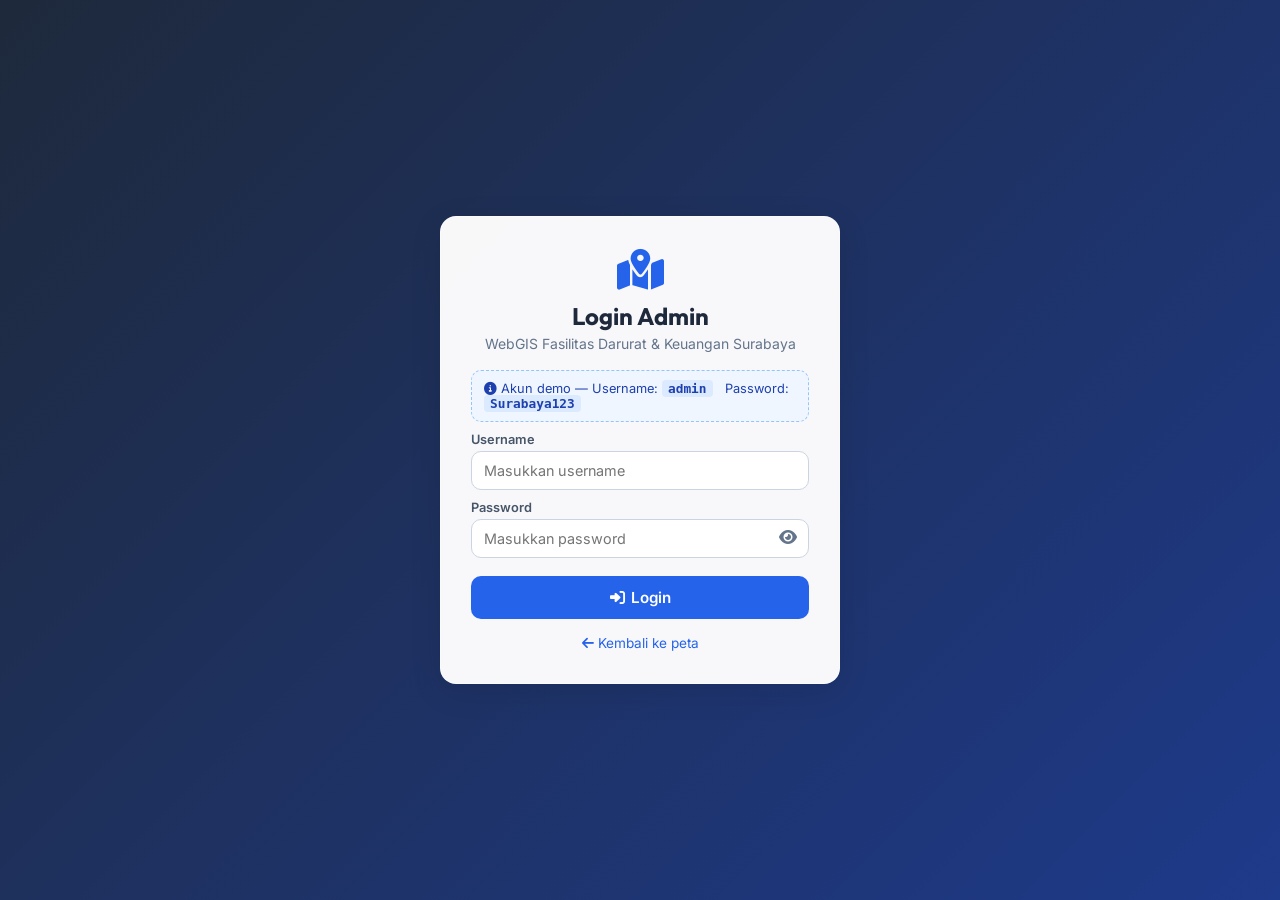
==== login.html @ 9ad2768a "Perbaikan WebGIS Surabaya dan tambah fitur login, pencarian, tambah fasilitas" ====
<!DOCTYPE html>
<html lang="id">
<head>
    <meta charset="UTF-8">
    <meta name="viewport" content="width=device-width, initial-scale=1.0">
    <title>Login Admin - WebGIS Surabaya</title>

    <link href="https://fonts.googleapis.com/css2?family=Outfit:wght@300;400;600;700&family=Inter:wght@300;400;500;600&display=swap" rel="stylesheet">
    <link rel="stylesheet" href="https://cdnjs.cloudflare.com/ajax/libs/font-awesome/6.4.0/css/all.min.css">
    <link rel="stylesheet" href="css/style.css">
    <style>
        body {
            overflow: auto;
            display: flex;
            align-items: center;
            justify-content: center;
            min-height: 100vh;
            padding: 20px;
            background: linear-gradient(135deg, #1e293b 0%, #1e3a8a 100%);
        }
        .login-card {
            width: 100%;
            max-width: 400px;
            padding: 32px 30px;
            background: rgba(255, 255, 255, 0.97);
        }
        .login-header {
            text-align: center;
            margin-bottom: 18px;
        }
        .login-header i {
            font-size: 2.6rem;
            color: var(--primary);
            margin-bottom: 10px;
        }
        .login-header h1 {
            font-family: 'Outfit', sans-serif;
            font-size: 1.5rem;
            color: var(--dark);
        }
        .login-header p {
            color: #64748b;
            font-size: 0.875rem;
            margin-top: 4px;
        }
        .demo-account {
            background: #eff6ff;
            border: 1px dashed #93c5fd;
            border-radius: 10px;
            padding: 10px 12px;
            font-size: 0.8rem;
            color: #1e40af;
            margin-bottom: 6px;
        }
        .demo-account code {
            font-weight: 700;
            background: #dbeafe;
            padding: 1px 6px;
            border-radius: 4px;
        }
        .password-wrapper {
            position: relative;
        }
        .password-wrapper .form-control {
            padding-right: 42px;
        }
        .password-wrapper .icon-btn {
            position: absolute;
            right: 6px;
            top: 50%;
            transform: translateY(-50%);
        }
        .btn-block {
            width: 100%;
            margin-top: 18px;
            padding: 11px;
            font-size: 0.95rem;
        }
        .back-link {
            display: block;
            text-align: center;
            margin-top: 16px;
            font-size: 0.85rem;
            color: var(--primary);
            text-decoration: none;
        }
        .back-link:hover { text-decoration: underline; }
    </style>
</head>
<body>
    <div class="login-card glass-panel">
        <div class="login-header">
            <i class="fa-solid fa-map-location-dot"></i>
            <h1 id="login-title">Login Admin</h1>
            <p>WebGIS Fasilitas Darurat &amp; Keuangan Surabaya</p>
        </div>

        <div class="demo-account" id="demo-account">
            <i class="fa-solid fa-circle-info"></i> Akun demo &mdash;
            Username: <code>admin</code> &nbsp; Password: <code>Surabaya123</code>
        </div>

        <form id="login-form" novalidate>
            <label for="username">Username</label>
            <input type="text" id="username" name="username" class="form-control" placeholder="Masukkan username" autocomplete="username">

            <label for="password">Password</label>
            <div class="password-wrapper">
                <input type="password" id="password" name="password" class="form-control" placeholder="Masukkan password" autocomplete="current-password">
                <button type="button" id="btn-toggle-password" class="icon-btn" title="Tampilkan / sembunyikan password">
                    <i class="fa-solid fa-eye"></i>
                </button>
            </div>

            <div id="login-error" class="message msg-error hidden"></div>

            <button type="submit" id="btn-login" class="btn btn-primary btn-block">
                <i class="fa-solid fa-right-to-bracket"></i> Login
            </button>
        </form>

        <a href="index.html" id="link-back" class="back-link">
            <i class="fa-solid fa-arrow-left"></i> Kembali ke peta
        </a>
    </div>

    <script src="js/auth.js"></script>
    <script src="js/login.js"></script>
</body>
</html>
---- css/style.css ----
:root {
    --primary: #2563eb;
    --secondary: #3b82f6;
    --dark: #1e293b;
    --light: #f8fafc;
    --emergency: #ef4444;
    --financial: #10b981;
    --glass-bg: rgba(255, 255, 255, 0.85);
    --glass-border: rgba(255, 255, 255, 0.5);
    --glass-shadow: 0 8px 32px rgba(0, 0, 0, 0.1);
    --navbar-height: 64px;
}

* {
    margin: 0;
    padding: 0;
    box-sizing: border-box;
}

body {
    font-family: 'Inter', sans-serif;
    margin: 0;
    padding: 0;
    width: 100vw;
    height: 100vh;
    overflow: hidden;
    background-color: var(--dark);
}

.hidden {
    display: none !important;
}

#map {
    position: absolute;
    top: var(--navbar-height);
    left: 0;
    right: 0;
    bottom: 0;
    z-index: 1;
}

/* Glassmorphism UI Elements */
.glass-panel {
    background: var(--glass-bg);
    backdrop-filter: blur(12px);
    -webkit-backdrop-filter: blur(12px);
    border: 1px solid var(--glass-border);
    box-shadow: var(--glass-shadow);
    border-radius: 16px;
}

/* ===================== NAVBAR ===================== */
.navbar {
    position: fixed;
    top: 0;
    left: 0;
    right: 0;
    height: var(--navbar-height);
    z-index: 1100;
    display: flex;
    align-items: center;
    justify-content: space-between;
    padding: 0 24px;
    background: rgba(255, 255, 255, 0.95);
    box-shadow: 0 2px 12px rgba(0, 0, 0, 0.12);
}

.brand {
    display: flex;
    align-items: center;
    gap: 12px;
}

.brand h1 {
    font-family: 'Outfit', sans-serif;
    font-size: 1.2rem;
    font-weight: 700;
    color: var(--dark);
    margin: 0;
    letter-spacing: 0.5px;
    text-transform: uppercase;
    line-height: 1.1;
}

.brand-subtitle {
    font-size: 0.75rem;
    color: #64748b;
    font-weight: 500;
}

.header-icon {
    font-size: 1.5rem;
    color: var(--primary);
    animation: pulse-icon 2s infinite;
}

@keyframes pulse-icon {
    0% { transform: scale(1); }
    50% { transform: scale(1.15); color: var(--secondary); }
    100% { transform: scale(1); }
}

.nav-actions {
    display: flex;
    align-items: center;
    gap: 10px;
}

.user-greeting {
    font-weight: 600;
    color: var(--dark);
    font-size: 0.9rem;
    background: #e0e7ff;
    padding: 8px 14px;
    border-radius: 50px;
}

/* ===================== BUTTONS & FORMS ===================== */
.btn {
    display: inline-flex;
    align-items: center;
    justify-content: center;
    gap: 6px;
    padding: 9px 16px;
    border-radius: 10px;
    border: 1px solid transparent;
    font-family: 'Inter', sans-serif;
    font-size: 0.875rem;
    font-weight: 600;
    cursor: pointer;
    text-decoration: none;
    transition: all 0.2s ease;
    white-space: nowrap;
}

.btn-sm { padding: 5px 10px; font-size: 0.8rem; }

.btn-primary { background: var(--primary); color: #fff; }
.btn-primary:hover { background: #1d4ed8; }

.btn-success { background: var(--financial); color: #fff; }
.btn-success:hover { background: #059669; }

.btn-outline { background: #fff; color: var(--dark); border-color: #cbd5e1; }
.btn-outline:hover { background: #f1f5f9; }

.btn-link {
    background: none;
    border: none;
    color: var(--primary);
    padding: 4px 0;
    margin-bottom: 8px;
    font-size: 0.8rem;
}
.btn-link:hover { text-decoration: underline; }

.icon-btn {
    background: none;
    border: none;
    cursor: pointer;
    color: #64748b;
    font-size: 1rem;
    padding: 4px 6px;
    border-radius: 6px;
}
.icon-btn:hover { background: rgba(0,0,0,0.06); }

.form-control {
    width: 100%;
    padding: 10px 12px;
    border: 1px solid #cbd5e1;
    border-radius: 10px;
    font-family: 'Inter', sans-serif;
    font-size: 0.9rem;
    background: #fff;
    color: var(--dark);
    outline: none;
    transition: border-color 0.2s, box-shadow 0.2s;
}
.form-control:focus {
    border-color: var(--primary);
    box-shadow: 0 0 0 3px rgba(37, 99, 235, 0.15);
}
.form-control.is-invalid {
    border-color: var(--emergency);
    box-shadow: 0 0 0 3px rgba(239, 68, 68, 0.15);
}

label {
    display: block;
    font-size: 0.8rem;
    font-weight: 600;
    color: #475569;
    margin: 10px 0 4px;
}

.required { color: var(--emergency); }

.message {
    margin-top: 10px;
    padding: 10px 12px;
    border-radius: 10px;
    font-size: 0.85rem;
    font-weight: 500;
    line-height: 1.4;
}
.message.msg-error {
    background: #fee2e2;
    color: #b91c1c;
    border: 1px solid #fecaca;
}
.message.msg-success {
    background: #d1fae5;
    color: #047857;
    border: 1px solid #a7f3d0;
}

/* ===================== SEARCH PANEL ===================== */
#search-panel {
    position: absolute;
    top: calc(var(--navbar-height) + 16px);
    left: 16px;
    width: 340px;
    z-index: 1000;
    padding: 14px 16px;
    max-height: calc(100vh - var(--navbar-height) - 140px);
    display: flex;
    flex-direction: column;
}

.panel-title {
    display: flex;
    justify-content: space-between;
    align-items: center;
    font-family: 'Outfit', sans-serif;
    font-weight: 700;
    font-size: 1.05rem;
    color: var(--dark);
    margin-bottom: 10px;
}

#search-body {
    display: flex;
    flex-direction: column;
    min-height: 0;
}

#search-panel.collapsed #search-body { display: none; }
#search-panel.collapsed .panel-title { margin-bottom: 0; }

.search-row {
    display: flex;
    gap: 6px;
    margin-top: 8px;
}
.search-row select { flex: 1; }

.search-results {
    list-style: none;
    margin-top: 8px;
    overflow-y: auto;
    min-height: 0;
}

.search-result-item {
    display: flex;
    align-items: center;
    gap: 10px;
    padding: 8px 10px;
    border-radius: 10px;
    cursor: pointer;
    font-size: 0.85rem;
    color: var(--dark);
    transition: background 0.15s;
}
.search-result-item:hover { background: rgba(37, 99, 235, 0.08); }

.result-dot {
    width: 12px;
    height: 12px;
    border-radius: 50%;
    flex: 0 0 12px;
    border: 2px solid #fff;
    box-shadow: 0 1px 3px rgba(0,0,0,0.3);
}
.result-dot.emergency { background: var(--emergency); }
.result-dot.financial { background: var(--financial); }

.result-name { font-weight: 600; }
.result-type { font-size: 0.72rem; color: #64748b; }

/* ===================== MODAL ===================== */
.modal-backdrop {
    position: fixed;
    inset: 0;
    background: rgba(15, 23, 42, 0.55);
    z-index: 2000;
    display: flex;
    align-items: center;
    justify-content: center;
    padding: 16px;
}

.modal {
    width: 100%;
    max-width: 440px;
    padding: 20px 24px;
    background: rgba(255, 255, 255, 0.97);
    max-height: calc(100vh - 32px);
    overflow-y: auto;
}

.modal-header {
    display: flex;
    justify-content: space-between;
    align-items: center;
    margin-bottom: 4px;
}

.modal-header h2 {
    font-family: 'Outfit', sans-serif;
    font-size: 1.2rem;
    color: var(--dark);
}

.form-grid {
    display: grid;
    grid-template-columns: 1fr 1fr;
    gap: 10px;
}

.modal-actions {
    display: flex;
    justify-content: flex-end;
    gap: 10px;
    margin-top: 16px;
}

textarea.form-control { resize: vertical; }

/* ===================== PICK BANNER & TOAST ===================== */
.pick-banner {
    position: fixed;
    top: calc(var(--navbar-height) + 16px);
    left: 50%;
    transform: translateX(-50%);
    z-index: 1500;
    background: var(--dark);
    color: #fff;
    padding: 10px 16px;
    border-radius: 50px;
    font-size: 0.9rem;
    display: flex;
    align-items: center;
    gap: 12px;
    box-shadow: var(--glass-shadow);
}

.toast {
    position: fixed;
    bottom: 30px;
    left: 50%;
    transform: translateX(-50%);
    z-index: 3000;
    padding: 12px 20px;
    border-radius: 12px;
    font-weight: 600;
    font-size: 0.9rem;
    color: #fff;
    box-shadow: 0 10px 30px rgba(0,0,0,0.25);
    max-width: 90vw;
    text-align: center;
}
.toast.toast-success { background: #059669; }
.toast.toast-error { background: #dc2626; }
.toast.toast-info { background: var(--primary); }

/* ===================== LEAFLET CUSTOMIZATION ===================== */
.leaflet-control-zoom {
    border: none !important;
    box-shadow: var(--glass-shadow) !important;
    border-radius: 12px !important;
    overflow: hidden;
    margin-left: 16px !important;
}

.leaflet-control-zoom a {
    background: var(--glass-bg) !important;
    backdrop-filter: blur(8px);
    color: var(--dark) !important;
    border-bottom: 1px solid rgba(0,0,0,0.05) !important;
    width: 40px !important;
    height: 40px !important;
    line-height: 40px !important;
    font-size: 16px !important;
    font-weight: 600 !important;
    transition: all 0.2s ease;
}

.leaflet-control-zoom a:hover {
    background: var(--primary) !important;
    color: white !important;
}

.leaflet-control-layers {
    background: var(--glass-bg) !important;
    backdrop-filter: blur(12px) !important;
    border: 1px solid var(--glass-border) !important;
    border-radius: 16px !important;
    box-shadow: var(--glass-shadow) !important;
    padding: 12px !important;
    color: var(--dark) !important;
    font-family: 'Inter', sans-serif !important;
    margin-top: 16px !important;
    margin-right: 16px !important;
}

.leaflet-control-layers-list { margin-bottom: 0; }

.leaflet-control-layers-separator {
    border-top: 1px dashed rgba(0,0,0,0.1) !important;
    margin: 8px 0 !important;
}

.leaflet-container.picking { cursor: crosshair !important; }

/* Legend Control */
.legend-control {
    margin-bottom: 30px !important;
    margin-right: 16px !important;
    padding: 16px 20px;
    color: var(--dark);
}

.legend-title {
    font-family: 'Outfit', sans-serif;
    font-size: 1.1rem;
    font-weight: 700;
    margin-bottom: 12px;
    display: flex;
    align-items: center;
    gap: 8px;
    border-bottom: 2px solid rgba(0,0,0,0.05);
    padding-bottom: 8px;
}

.legend-item {
    display: flex;
    align-items: center;
    margin-bottom: 10px;
    font-size: 0.9rem;
    font-weight: 500;
}

.legend-item:last-child { margin-bottom: 0; }

.legend-color {
    width: 18px;
    height: 18px;
    border-radius: 50%;
    margin-right: 12px;
    border: 2px solid white;
    box-shadow: 0 2px 6px rgba(0,0,0,0.2);
}

.legend-line {
    width: 18px;
    height: 0;
    border-top: 3px dashed var(--primary);
    margin-right: 12px;
}

/* Custom Popup Styling */
.leaflet-popup-content-wrapper {
    background: var(--glass-bg);
    backdrop-filter: blur(16px);
    -webkit-backdrop-filter: blur(16px);
    border: 1px solid var(--glass-border);
    border-radius: 20px;
    box-shadow: 0 15px 35px rgba(0,0,0,0.15);
    padding: 0;
    overflow: hidden;
}

.leaflet-popup-tip { background: var(--glass-bg); }

.leaflet-popup-content {
    margin: 0;
    width: 280px !important;
}

.popup-header {
    padding: 16px 20px;
    display: flex;
    align-items: center;
    gap: 12px;
    background: rgba(255, 255, 255, 0.5);
    border-bottom: 1px solid rgba(0,0,0,0.05);
}

.popup-icon-wrapper {
    width: 40px;
    height: 40px;
    border-radius: 12px;
    display: flex;
    align-items: center;
    justify-content: center;
    font-size: 1.2rem;
    box-shadow: 0 4px 10px rgba(0,0,0,0.1);
    flex: 0 0 40px;
}

.emergency-theme .popup-icon-wrapper {
    background: linear-gradient(135deg, #f87171, #dc2626);
    color: white;
}

.financial-theme .popup-icon-wrapper {
    background: linear-gradient(135deg, #34d399, #059669);
    color: white;
}

.popup-title {
    font-family: 'Outfit', sans-serif;
    font-size: 1.1rem;
    font-weight: 700;
    color: var(--dark);
    margin: 0;
    line-height: 1.2;
}

.popup-subtitle {
    font-size: 0.75rem;
    color: #64748b;
    font-weight: 600;
    text-transform: uppercase;
    letter-spacing: 0.5px;
    margin-top: 4px;
}

.popup-body {
    padding: 16px 20px;
    max-height: 250px;
    overflow-y: auto;
}

.popup-body::-webkit-scrollbar { width: 6px; }
.popup-body::-webkit-scrollbar-track { background: transparent; }
.popup-body::-webkit-scrollbar-thumb {
    background: #cbd5e1;
    border-radius: 10px;
}

.popup-row {
    display: flex;
    justify-content: space-between;
    padding: 8px 0;
    border-bottom: 1px dashed #e2e8f0;
    font-size: 0.85rem;
}

.popup-row:last-child {
    border-bottom: none;
    padding-bottom: 0;
}

.popup-key {
    color: #64748b;
    font-weight: 600;
    text-transform: capitalize;
    flex: 0 0 40%;
}

.popup-value {
    color: var(--dark);
    font-weight: 500;
    text-align: right;
    flex: 1;
    word-wrap: break-word;
}

/* Marker Cluster Styling */
.cluster-emergency,
.cluster-financial {
    backdrop-filter: blur(4px);
    color: white;
    border-radius: 50%;
    width: 40px;
    height: 40px;
    display: flex;
    align-items: center;
    justify-content: center;
    font-weight: 700;
    font-size: 14px;
    border: 3px solid white;
    font-family: 'Outfit', sans-serif;
    transition: transform 0.2s;
}
.cluster-emergency {
    background: rgba(239, 68, 68, 0.85);
    box-shadow: 0 4px 15px rgba(239, 68, 68, 0.5);
}
.cluster-financial {
    background: rgba(16, 185, 129, 0.85);
    box-shadow: 0 4px 15px rgba(16, 185, 129, 0.5);
}
.cluster-emergency:hover, .cluster-financial:hover { transform: scale(1.1); }

/* Loading Screen */
#loader {
    position: fixed;
    inset: 0;
    background: var(--dark);
    z-index: 9999;
    display: flex;
    flex-direction: column;
    justify-content: center;
    align-items: center;
    transition: opacity 0.6s ease;
    padding: 20px;
    text-align: center;
}

.loader-icon {
    font-size: 3rem;
    color: var(--primary);
    margin-bottom: 20px;
    animation: bounce 1s infinite alternate;
}

@keyframes bounce {
    from { transform: translateY(0); }
    to { transform: translateY(-15px); }
}

.loader-text {
    font-family: 'Outfit', sans-serif;
    font-size: 1.2rem;
    font-weight: 600;
    color: white;
    letter-spacing: 2px;
    background: linear-gradient(90deg, #fff, #94a3b8, #fff);
    background-size: 200% auto;
    -webkit-background-clip: text;
    -webkit-text-fill-color: transparent;
    animation: gradient-text 2s linear infinite;
}

@keyframes gradient-text {
    0% { background-position: 0% center; }
    100% { background-position: 200% center; }
}

.leaflet-container a.leaflet-popup-close-button {
    top: 18px;
    right: 15px;
    color: #64748b;
    font-weight: bold;
    font-size: 18px;
}

/* ===================== RESPONSIVE ===================== */
@media (max-width: 768px) {
    :root { --navbar-height: 104px; }
    .navbar {
        flex-direction: column;
        justify-content: center;
        gap: 8px;
        padding: 8px 12px;
    }
    .brand-subtitle { display: none; }
    #search-panel {
        width: calc(100vw - 32px);
        max-height: 45vh;
    }
    .legend-control { display: none; }
    .btn { padding: 7px 12px; font-size: 0.8rem; }
}
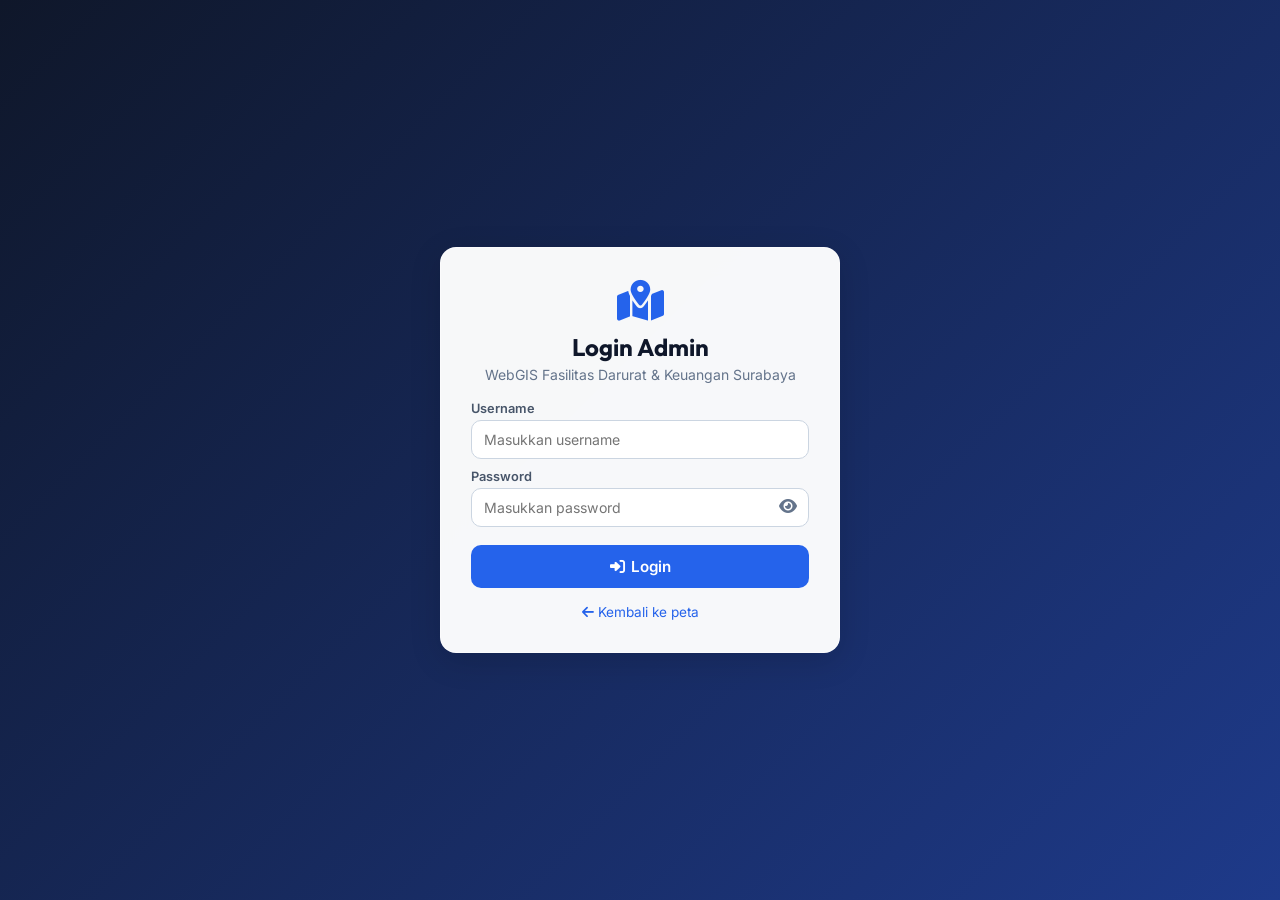
==== commit 76a66d37: "Fix: Wajib login saat memilih peran Admin dan hapus info akun demo di halaman login" ====
--- a/login.html
+++ b/login.html
@@ -16,7 +16,7 @@
             justify-content: center;
             min-height: 100vh;
             padding: 20px;
-            background: linear-gradient(135deg, #1e293b 0%, #1e3a8a 100%);
+            background: linear-gradient(135deg, #0f172a 0%, #1e3a8a 100%);
         }
         .login-card {
             width: 100%;
@@ -42,21 +42,6 @@
             color: #64748b;
             font-size: 0.875rem;
             margin-top: 4px;
-        }
-        .demo-account {
-            background: #eff6ff;
-            border: 1px dashed #93c5fd;
-            border-radius: 10px;
-            padding: 10px 12px;
-            font-size: 0.8rem;
-            color: #1e40af;
-            margin-bottom: 6px;
-        }
-        .demo-account code {
-            font-weight: 700;
-            background: #dbeafe;
-            padding: 1px 6px;
-            border-radius: 4px;
         }
         .password-wrapper {
             position: relative;
@@ -95,11 +80,6 @@
             <p>WebGIS Fasilitas Darurat &amp; Keuangan Surabaya</p>
         </div>
 
-        <div class="demo-account" id="demo-account">
-            <i class="fa-solid fa-circle-info"></i> Akun demo &mdash;
-            Username: <code>admin</code> &nbsp; Password: <code>Surabaya123</code>
-        </div>
-
         <form id="login-form" novalidate>
             <label for="username">Username</label>
             <input type="text" id="username" name="username" class="form-control" placeholder="Masukkan username" autocomplete="username">
--- a/css/style.css
+++ b/css/style.css
@@ -1,13 +1,13 @@
 :root {
     --primary: #2563eb;
     --secondary: #3b82f6;
-    --dark: #1e293b;
+    --dark: #0f172a;
     --light: #f8fafc;
     --emergency: #ef4444;
     --financial: #10b981;
-    --glass-bg: rgba(255, 255, 255, 0.85);
-    --glass-border: rgba(255, 255, 255, 0.5);
-    --glass-shadow: 0 8px 32px rgba(0, 0, 0, 0.1);
+    --glass-bg: rgba(255, 255, 255, 0.92);
+    --glass-border: rgba(255, 255, 255, 0.6);
+    --glass-shadow: 0 8px 32px rgba(0, 0, 0, 0.14);
     --navbar-height: 64px;
 }
 
@@ -38,6 +38,12 @@
     right: 0;
     bottom: 0;
     z-index: 1;
+    background: #141b2d;
+}
+
+/* Dark Mode Tile Layer (bebas watermark API KEY REQUIRED) */
+.dark-basemap-tiles {
+    filter: invert(100%) hue-rotate(180deg) brightness(95%) contrast(92%);
 }
 
 /* Glassmorphism UI Elements */
@@ -50,6 +56,206 @@
     border-radius: 16px;
 }
 
+/* ===================== 1. HALAMAN MULAI (START SCREEN) ===================== */
+.start-screen {
+    position: fixed;
+    inset: 0;
+    z-index: 2500;
+    background: radial-gradient(circle at top right, rgba(37, 99, 235, 0.35), transparent 55%),
+                radial-gradient(circle at bottom left, rgba(16, 185, 129, 0.25), transparent 55%),
+                rgba(15, 23, 42, 0.88);
+    backdrop-filter: blur(10px);
+    display: flex;
+    align-items: center;
+    justify-content: center;
+    padding: 20px;
+}
+
+.start-card {
+    max-width: 480px;
+    width: 100%;
+    padding: 36px 32px;
+    text-align: center;
+    background: rgba(255, 255, 255, 0.97);
+    border-radius: 24px;
+    box-shadow: 0 24px 60px rgba(0, 0, 0, 0.35);
+}
+
+.start-icon-wrap {
+    width: 72px;
+    height: 72px;
+    margin: 0 auto 16px;
+    border-radius: 20px;
+    background: linear-gradient(135deg, #2563eb, #1d4ed8);
+    color: #fff;
+    display: flex;
+    align-items: center;
+    justify-content: center;
+    font-size: 2rem;
+    box-shadow: 0 10px 25px rgba(37, 99, 235, 0.35);
+}
+
+.start-card h1 {
+    font-family: 'Outfit', sans-serif;
+    font-size: 1.75rem;
+    font-weight: 700;
+    color: var(--dark);
+    margin-bottom: 8px;
+}
+
+.start-subtitle {
+    font-size: 0.92rem;
+    color: #475569;
+    line-height: 1.5;
+    margin-bottom: 22px;
+}
+
+.start-stats {
+    display: grid;
+    grid-template-columns: 1fr 1fr;
+    gap: 12px;
+    margin-bottom: 24px;
+}
+
+.stat-box {
+    background: #f1f5f9;
+    border-radius: 14px;
+    padding: 12px;
+    display: flex;
+    flex-direction: column;
+    gap: 2px;
+}
+
+.stat-num {
+    font-family: 'Outfit', sans-serif;
+    font-size: 1.35rem;
+    font-weight: 700;
+    color: var(--primary);
+}
+
+.stat-label {
+    font-size: 0.78rem;
+    color: #64748b;
+    font-weight: 500;
+}
+
+.btn-lg {
+    width: 100%;
+    padding: 13px 20px;
+    font-size: 1rem;
+    border-radius: 12px;
+}
+
+/* ===================== 2. MODAL ROLE SELECTOR ===================== */
+.role-modal {
+    max-width: 460px;
+    padding: 28px 26px;
+    border-radius: 22px;
+}
+
+.role-header {
+    text-align: center;
+    margin-bottom: 20px;
+}
+
+.role-badge-icon {
+    width: 54px;
+    height: 54px;
+    border-radius: 16px;
+    background: #dbeafe;
+    color: var(--primary);
+    display: flex;
+    align-items: center;
+    justify-content: center;
+    font-size: 1.5rem;
+    margin: 0 auto 12px;
+}
+
+.role-header h2 {
+    font-family: 'Outfit', sans-serif;
+    font-size: 1.4rem;
+    color: var(--dark);
+    margin-bottom: 6px;
+}
+
+.role-header p {
+    font-size: 0.85rem;
+    color: #64748b;
+    line-height: 1.4;
+}
+
+.role-options {
+    display: flex;
+    flex-direction: column;
+    gap: 12px;
+}
+
+.role-option-card {
+    display: flex;
+    align-items: center;
+    gap: 14px;
+    width: 100%;
+    padding: 16px;
+    border-radius: 14px;
+    border: 2px solid #e2e8f0;
+    background: #fff;
+    text-align: left;
+    cursor: pointer;
+    transition: all 0.2s ease;
+    font-family: 'Inter', sans-serif;
+}
+
+.role-option-card:hover {
+    border-color: var(--primary);
+    background: #f8fafc;
+    transform: translateY(-2px);
+    box-shadow: 0 8px 20px rgba(37, 99, 235, 0.12);
+}
+
+.role-option-icon {
+    width: 46px;
+    height: 46px;
+    border-radius: 12px;
+    display: flex;
+    align-items: center;
+    justify-content: center;
+    font-size: 1.25rem;
+    flex: 0 0 46px;
+}
+
+.admin-icon {
+    background: #dbeafe;
+    color: #1d4ed8;
+}
+
+.anggota-icon {
+    background: #d1fae5;
+    color: #047857;
+}
+
+.role-option-info {
+    flex: 1;
+}
+
+.role-option-title {
+    font-family: 'Outfit', sans-serif;
+    font-size: 1.05rem;
+    font-weight: 700;
+    color: var(--dark);
+    margin-bottom: 3px;
+}
+
+.role-option-desc {
+    font-size: 0.8rem;
+    color: #64748b;
+    line-height: 1.35;
+}
+
+.role-arrow {
+    color: #94a3b8;
+    font-size: 0.95rem;
+}
+
 /* ===================== NAVBAR ===================== */
 .navbar {
     position: fixed;
@@ -62,7 +268,7 @@
     align-items: center;
     justify-content: space-between;
     padding: 0 24px;
-    background: rgba(255, 255, 255, 0.95);
+    background: rgba(255, 255, 255, 0.96);
     box-shadow: 0 2px 12px rgba(0, 0, 0, 0.12);
 }
 
@@ -110,10 +316,11 @@
 .user-greeting {
     font-weight: 600;
     color: var(--dark);
-    font-size: 0.9rem;
+    font-size: 0.88rem;
     background: #e0e7ff;
     padding: 8px 14px;
     border-radius: 50px;
+    border: 1px solid #c7d2fe;
 }
 
 /* ===================== BUTTONS & FORMS ===================== */
@@ -122,11 +329,11 @@
     align-items: center;
     justify-content: center;
     gap: 6px;
-    padding: 9px 16px;
+    padding: 9px 15px;
     border-radius: 10px;
     border: 1px solid transparent;
     font-family: 'Inter', sans-serif;
-    font-size: 0.875rem;
+    font-size: 0.85rem;
     font-weight: 600;
     cursor: pointer;
     text-decoration: none;
@@ -172,7 +379,7 @@
     border: 1px solid #cbd5e1;
     border-radius: 10px;
     font-family: 'Inter', sans-serif;
-    font-size: 0.9rem;
+    font-size: 0.88rem;
     background: #fff;
     color: var(--dark);
     outline: none;
@@ -201,7 +408,7 @@
     margin-top: 10px;
     padding: 10px 12px;
     border-radius: 10px;
-    font-size: 0.85rem;
+    font-size: 0.84rem;
     font-weight: 500;
     line-height: 1.4;
 }
@@ -216,7 +423,7 @@
     border: 1px solid #a7f3d0;
 }
 
-/* ===================== SEARCH PANEL ===================== */
+/* ===================== SEARCH PANEL & ADMIN PANEL ===================== */
 #search-panel {
     position: absolute;
     top: calc(var(--navbar-height) + 16px);
@@ -229,13 +436,36 @@
     flex-direction: column;
 }
 
+.admin-panel {
+    position: absolute;
+    bottom: 24px;
+    left: 72px;
+    width: 340px;
+    z-index: 1000;
+    padding: 14px 16px;
+}
+
+.admin-panel.collapsed #admin-panel-body { display: none; }
+.admin-panel.collapsed .panel-title { margin-bottom: 0; }
+
+.admin-panel-actions {
+    display: flex;
+    gap: 8px;
+    margin-top: 12px;
+}
+.admin-panel-actions .btn {
+    flex: 1;
+    padding: 8px 10px;
+    font-size: 0.8rem;
+}
+
 .panel-title {
     display: flex;
     justify-content: space-between;
     align-items: center;
     font-family: 'Outfit', sans-serif;
     font-weight: 700;
-    font-size: 1.05rem;
+    font-size: 1.02rem;
     color: var(--dark);
     margin-bottom: 10px;
 }
@@ -294,7 +524,7 @@
 .modal-backdrop {
     position: fixed;
     inset: 0;
-    background: rgba(15, 23, 42, 0.55);
+    background: rgba(15, 23, 42, 0.62);
     z-index: 2000;
     display: flex;
     align-items: center;
@@ -306,7 +536,7 @@
     width: 100%;
     max-width: 440px;
     padding: 20px 24px;
-    background: rgba(255, 255, 255, 0.97);
+    background: rgba(255, 255, 255, 0.98);
     max-height: calc(100vh - 32px);
     overflow-y: auto;
 }
@@ -467,7 +697,7 @@
 .legend-line {
     width: 18px;
     height: 0;
-    border-top: 3px dashed var(--primary);
+    border-top: 3px dashed #38bdf8;
     margin-right: 12px;
 }
 
@@ -662,18 +892,27 @@
 
 /* ===================== RESPONSIVE ===================== */
 @media (max-width: 768px) {
-    :root { --navbar-height: 104px; }
+    :root { --navbar-height: 110px; }
     .navbar {
         flex-direction: column;
         justify-content: center;
         gap: 8px;
         padding: 8px 12px;
     }
+    .nav-actions {
+        flex-wrap: wrap;
+        justify-content: center;
+    }
     .brand-subtitle { display: none; }
     #search-panel {
         width: calc(100vw - 32px);
-        max-height: 45vh;
+        max-height: 42vh;
+    }
+    .admin-panel {
+        left: 16px;
+        width: calc(100vw - 32px);
+        bottom: 16px;
     }
     .legend-control { display: none; }
-    .btn { padding: 7px 12px; font-size: 0.8rem; }
-}
+    .btn { padding: 7px 11px; font-size: 0.78rem; }
+}
